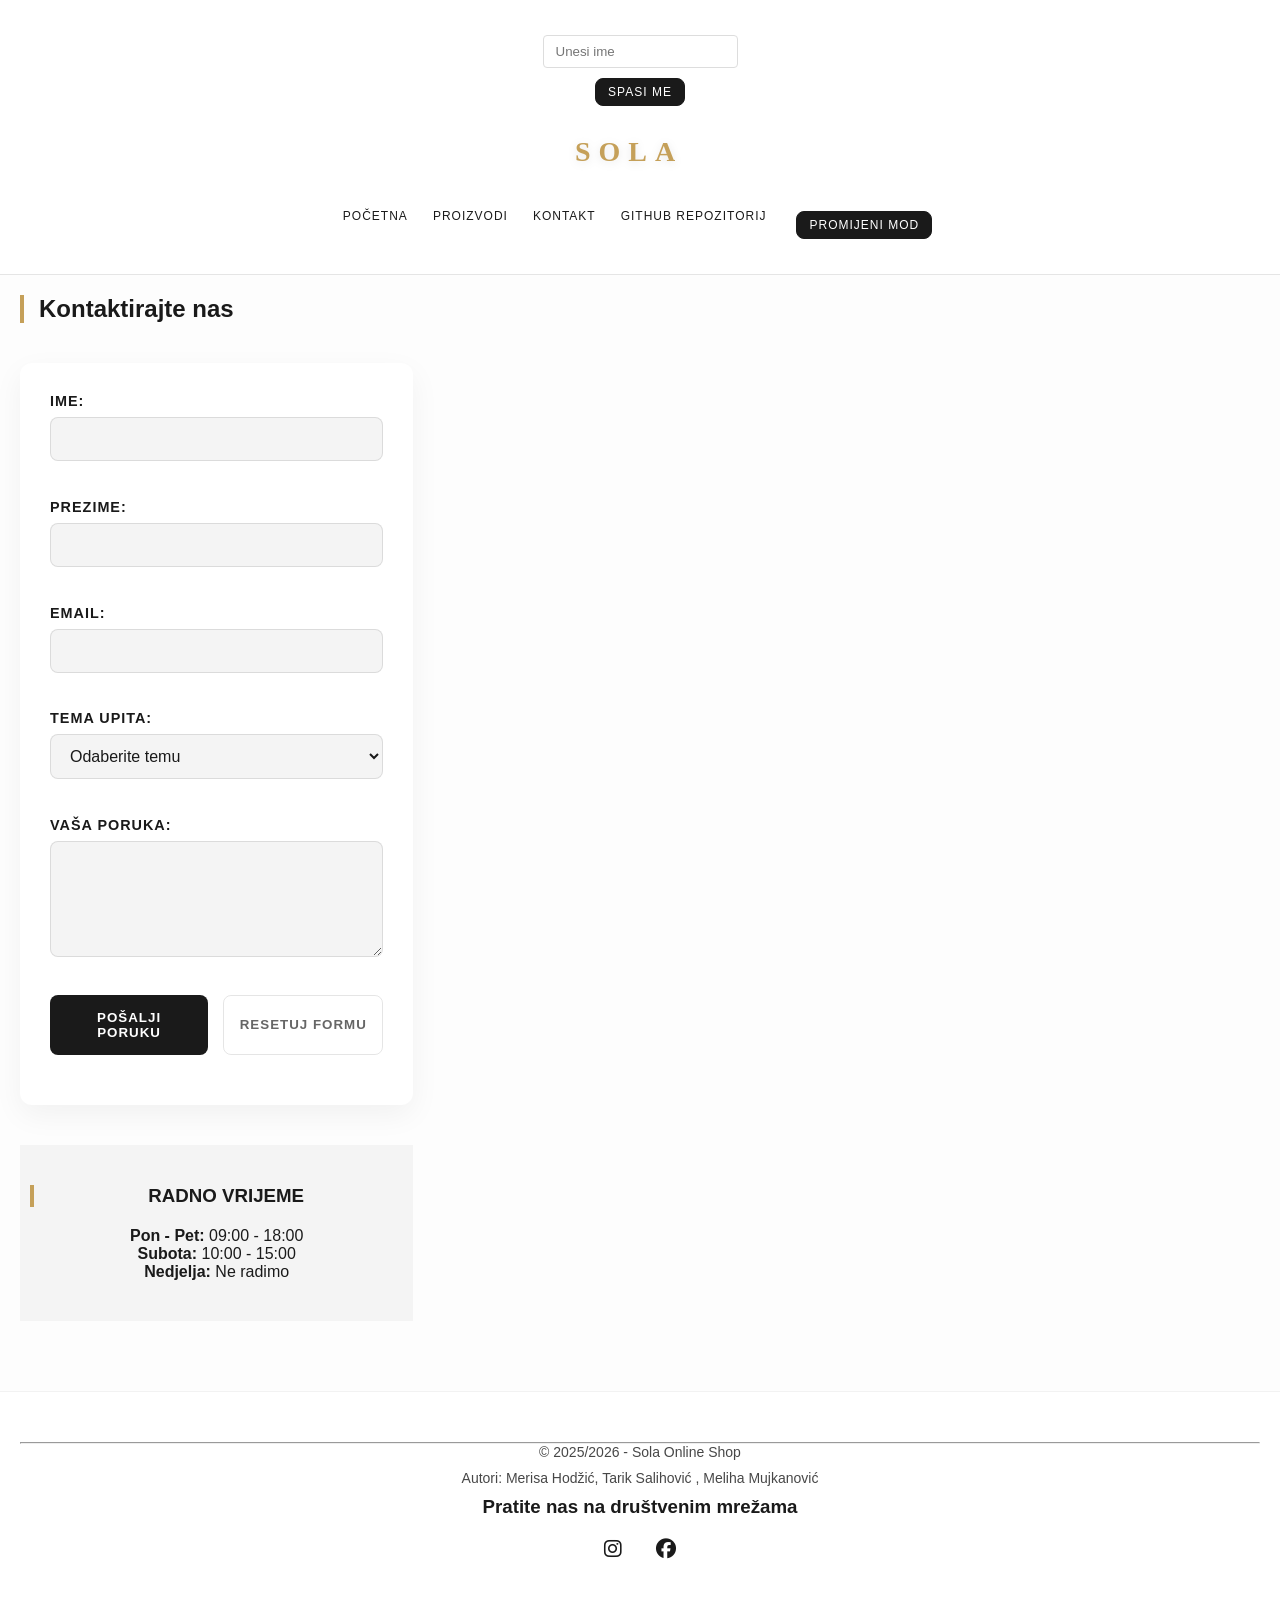
==== kontakt.html @ 4dc3c3a5 "ispravljeni semanticki elementi" ====
<!DOCTYPE html>
<html lang="bs">
<head>
<meta charset="UTF-8">
<meta name="viewport" 
content="width=device-width, 
initial-scale=1.0">
<meta name="color-scheme" content ="light dark">
<title> Sola Online Shop</title>
<link rel="stylesheet" href="css/tptpstil.css">
<script src="js/tptpskripte.js" defer></script>
<link rel="manifest" href="manifest.json">
<meta name="theme-color"
content="#ffffff">
<link rel="stylesheet" href="https://cdnjs.cloudflare.com/ajax/libs/font-awesome/6.4.2/css/all.min.css">
<!-- Link za Font Awesome ikonice dodano uz pomoć AI-a-->
</head>
<body>
 <header>
<input type="text" id="korisnickoIme" placeholder="Unesi ime">
<button id="spasiDugme">Spasi me</button> <!-- uz pomoć Gemini AI-a dodano je polje za unos imena za localStorage-->
        <!-- ove dijelove koda za svg logo sam napisala uz pomoć Gemini AI-->
<svg class="logo" width="150" height="50" 
 viewBox="0 0 150 50" xmlns="http://www.w3.org/2000/svg">
 <text x="10" y="35" font-family="'Segoe UI', Roboto, Arial, sans-serif" font-size="28" font-weight="300" 
 letter-spacing="3" fill="black">
            SOLA
 </text>
</svg> 
 <nav>
    <ul>
                <li><a href="index.html">Početna</a></li>
                <li><a href="sadrzaj.html">Proizvodi</a></li>
                <li><a href="kontakt.html">Kontakt</a></li>
                <li><a href="https://github.com/melihamujkanovic/Grupa47-TPTP-2026.git" target="_blank">GitHub Repozitorij</a></li>
                <li style="list-style : none;"><button id="dark-mode-toggle"> Promijeni mod</button>
            </li>
            </ul>
            </nav>
            </header>
            <div class="content-wrapper">
            <main>
                <section>
                <article>
    <h2>Kontaktirajte nas</h2>
    <form id="kontaktForma" novalidate>
        <div>
            <label for="ime">Ime:</label>
            <input type="text" id="ime" name="user_ime">
            <span id="imeGreska" class="error-msg"></span>
        </div>
        <div>
            <label for="prezime">Prezime:</label> <!--povezuje tekstualni opis sa poljem za unos-->
            <input type="text" id="prezime" name="user_prezime"> <!--glavno polje gdje korisnik prima
            podatke za ime ili email adresu-->
            <span id="prezimeGreska" class="error-msg"></span> <!--prazno polje koje služi za
            prikazivanje poruka o grešci (npr."Molimo unesite ime ") ako korisnik pogrešno 
            popuni formu-->
        </div>
          <div>
            <label for="email">Email:</label> 
            <input type="email" id="email" name="user_email">
            <span id="emailGreska" class="error-msg"></span>
          </div>
        <div>
            <label for="tema">Tema upita:</label>
            <select id="tema" name="user_tema">  <!--otvara padajući meni u kojem korisnik bira
                jednu od ponuđenih stavki-->
                <option value="">Odaberite temu </option> <!-- dediniše pojedinačne stavke
                u meniju ; value je ono što program vidi ,a tekst između tagova 
                ono što korisnik bira -->
                <option value="kupovina">Pomoć pri kupovini</option>
                <option value="dostava">Pitanje o dostavi</option>
                <option value="reklamacija">Reklamacija</option>
            </select>
            <span id="temaGreska" class="error-msg"></span>
        </div>
        <div>
            <label for="poruka">Vaša poruka:</label>
            <textarea id="poruka" name="user_poruka" rows="5"></textarea> <!--veliko polje
            za unos teksta u više redova (ovdje je fiksirano na 5 redova visine)
            gdje korisnik piše sadržaj upita-->
            <span id="porukaGreska" class="error-msg"></span>
        </div>
        <div class="form-buttons">
            <button type="submit">Pošalji poruku</button> <!--glavno dugme koje
            kada se klikne ,šalje sve podatke iz forme na obradu-->
            <button type="reset" id="resetBtn">Resetuj formu</button> <!--korisno dugme
            koje jednim klikom briše sve što je korisnik upisao i vraća formu na početno
            stanje--> 
        </div>
    </form>
    <div id="uspjehOkvir" style="display:none;"></div> <!--skriveni kontejner 
    (display:none) koji služi da se pojavi i prikaže poruku poput "uspješno ste poslali
    poruku !" nakon što forma prođe provjeru-->

</article>
<aside class="radno-vrijeme">
    <h3>RADNO VRIJEME</h3>
    <p>
        <strong>Pon - Pet:</strong> 09:00 - 18:00 <br>
        <strong>Subota:</strong> 10:00 - 15:00 <br>
        <strong>Nedjelja:</strong> Ne radimo
    </p>
</aside>
</section>
</main>
<footer>  
    <hr> <!--tag koji je samostalan ne mora se zatvrati
    služi kao vizuelni razdjeljnik između dva dijela sadržaja 
     npr: da odvoji glavni sadržaj od footera-->
    <p>&copy; 2025/2026 - Sola Online Shop</p>
    <p>Autori: Merisa Hodžić, Tarik Salihović , Meliha Mujkanović</p>
    <h3> Pratite nas na društvenim mrežama</h3>
    <div class="social-links">
        <a href="https://www.instagram.com/online_shop_nela?igsh=cDI1eHdnaG01N2gy" target="_blank"><i class="fab fa-instagram"></i></a>
        <a href="https://www.facebook.com/share/14hpEQm7eZp/" target="_blank"><i class="fab fa-facebook"></i></a>
    <!--Napomena:Linkovi na društvene mreže su usmjereni na instagram i facebook
    stranice poznatog online shopa kako bi se validirala ispravnost navigacije-->
    </div>
</footer>
</div>
</body>
</html>
---- css/tptpstil.css ----
/* 1. CSS VARIJABLE */
:root {
    --primarna: #1a1a1a;
    --akcent: #c5a059;
    --pozadina: #fdfdfd;
    --bijela: #ffffff;
    --siva: #f4f4f4;
    --tekst-muted: #666;
    --font-glavni: 'Segoe UI', Roboto, Arial, sans-serif;
    --tranzicija: all 0.3s cubic-bezier(0.4, 0, 0.2, 1);
}

/* Dark Mode varijable */
body.dark-mode {
    --primarna: #f4f4f4;
    --pozadina: #121212;
    --bijela: #1e1e1e;
    --siva: #252525;
    --tekst-muted: #bbb;
}

#dark-mode-toggle {
    border-radius: 20px; 
    padding: 8px 15px;
}

/* Osnovni reset */
* {
    margin: 0;
    padding: 0;
    box-sizing: border-box;
}

body {
    font-family: var(--font-glavni);
    background-color: var(--pozadina);
    color: var(--primarna);
    display: flex;
    flex-direction: column;
    min-height: 100vh;
    transition: background-color 0.3s;
}

/* 2. HEADER */
header {
    background: var(--bijela);
    padding: 30px 5%; 
    display: flex;
    flex-direction: column;
    align-items: center; /* Centriranje po horizontali */
    justify-content: center; /* Centriranje po vertikali */
    border-bottom: 1px solid rgba(0,0,0,0.1);
    width: 100%;
    z-index: 1000;
    text-align: center; 
}

#korisnickoIme {
    padding: 8px 12px;
    border: 1px solid #ddd;
    border-radius: 4px;
    margin-bottom: 10px;
    background: var(--bijela);
    color: var(--primarna);
    display: inline-block;
    vertical-align: middle;
    margin: 5px;
}

#spasiDugme, #dark-mode-toggle {
    padding: 6px 12px;
    margin: 5px;
    cursor: pointer;
    background: var(--primarna);
    color: var(--bijela);
    border: 1px solid var(--primarna);
    font-size: 12px;
    text-transform: uppercase;
    letter-spacing: 1px;
    transition: var(--tranzicija);
    display: inline-block;
    vertical-align: middle;
}

#spasiDugme:hover, #dark-mode-toggle:hover {
    background: var(--akcent);
    border-color: var(--akcent);
}

header nav ul {
    display: flex;
    list-style: none;
    gap: 25px;
    margin-top: 15px;
}

header nav ul li a {
    text-decoration: none;
    color: var(--primarna);
    font-weight: 500;
    text-transform: uppercase;
    font-size: 12px;
    letter-spacing: 1px;
    transition: var(--tranzicija);
}

header nav ul li a:hover { color: var(--akcent); }

/* SVG Logo */
/* 1. STIL ZA LOGO KONTEJNER */
.logo {
    cursor: pointer;
    overflow: visible;
    transition: transform 0.4s cubic-bezier(0.175, 0.885, 0.32, 1.275);
    filter: drop-shadow(0 2px 4px rgba(0,0,0,0.1));
    display: block;
    margin: 15px auto; /* Auto margine centriraju logo u potpunosti */
}

/* 2. EFEKAT NA TEKST UNUTAR LOGOTIPA */
.logo text {
    text-transform: uppercase;
    font-family: 'Playfair Display', serif; /* Elegantni font za modu */
    font-weight: 700;
    letter-spacing: 8px;
    fill: #c5a059; 
    background: linear-gradient(to right, #bf953f, #fcf6ba, #b38728, #fbf5b7, #aa771c);
    -webkit-background-clip: text;
    background-clip: text;
    transition: all 0.3s ease;
}

/* 3. DINAMIKA NA HOVER (Kada pređeš mišem) */
.logo:hover {
    transform: scale(1.1) rotate(-1deg); /* Blaga rotacija i povećanje */
}

.logo:hover text {
    /* Efekat sjaja koji se širi */
    fill: #1a1a1a; /* Promjena osnovne boje u kontrastnu */
    filter: drop-shadow(0 0 8px rgba(197, 160, 89, 0.8));
    letter-spacing: 12px; /* Slova se "šire" na hover */
}

/* 4. ANIMACIJA "SJAJA" (Shine efekt) */
@keyframes shine {
    from {
        filter: brightness(1);
    }
    50% {
        filter: brightness(1.5) drop-shadow(0 0 12px #c5a059);
    }
    to {
        filter: brightness(1);
    }
}

.logo {
    animation: shine 3s infinite ease-in-out; /* Logo stalno lagano bljeska */
}

/* 5. PRILAGOĐAVANJE ZA DARK MODE */
body.dark-mode .logo text {
    fill: #f9e076; 
    filter: drop-shadow(0 0 5px rgba(249, 224, 118, 0.5));
}

/* --- STRUKTURA --- */
.content-wrapper {
    display: flex;
    flex-wrap: wrap;
    flex-direction: column align;
    max-width: 100%;
    margin: 0 auto;
    width: 100%;
    overflow-x: hidden;
}

/* 3. SIDEBAR (Lijeva strana) */
.content-wrapper > nav {
    width: 280px;
    padding: 40px 30px;
    background: var(--bijela);
    border-right: 1px solid rgba(0,0,0,0.05);
    position: sticky;
    top: 0;
    height: 100vh;
    overflow-y: auto;
}

.content-wrapper > nav h2 {
    font-size: 1.1rem;
    margin-bottom: 25px;
    text-transform: uppercase;
    letter-spacing: 1px;
}

.content-wrapper nav ul {
    list-style: none;
    padding-left: 0;
}

.content-wrapper nav ul ul {
    margin-left: 15px; 
}

.content-wrapper > nav h3 {
    font-size: 0.9rem;
    margin-top: 20px;
    margin-bottom: 10px;
    color: var(--akcent);
    text-transform: uppercase;
}

/* 4. FILTER DUGMAD */
.filter-btn {
    padding: 8px 0;
    background: transparent;
    color: var(--primarna);
    border: none;
    border-bottom: 1px solid transparent;
    cursor: pointer;
    font-weight: 400;
    text-transform: none;
    font-size: 14px;
    text-align: left;
    width: auto;
    transition: var(--tranzicija);
}

.filter-btn:hover {
    color: var(--akcent);
    padding-left: 5px;
    border-bottom: 1px solid var(--akcent);
}

/* 5. MAIN - GRID PROIZVODA */
main {
    flex: 1;
    display: grid;
    gap: 30px;
    padding: 20px;
    animation: stranicaFadeIn 0.8s ease-out;
    min-width: 0;
}

main > p, main > span, main > div:first-child { 
    grid-column: 1 / -1; 
    margin-bottom: 10px;
    font-weight: bold;
    color: var(--akcent);
    text-align: right; 
    padding-right: 10px;
}

.product-card {
    background: var(--bijela);
    border: 1px solid rgba(0,0,0,0.05);
    padding: 20px;
    text-align: center;
    transition: var(--tranzicija);
    display: flex;
    flex-direction: column;
    justify-content: space-between;
}

.product-card:hover {
    transform: translateY(-8px);
    box-shadow: 0 15px 35px rgba(197, 160, 89, 0.2); 
    border-color: var(--akcent);
}

.product-card img {
    width: 100%;
    height: 300px; 
    object-fit: contain; 
    background-color: var(--siva); 
    margin-bottom: 15px;
    border-radius: 4px; 
}

.product-card h3 {
    font-size: 1rem;
    margin-bottom: 10px;
    min-height: 2.4em; 
}

.product-card p {
    font-size: 0.9rem;
    color: var(--tekst-muted);
    margin-bottom: 20px;
    line-height: 1.4;
}

.detalji-btn {
    padding: 12px;
    background: var(--primarna);
    color: var(--bijela);
    border: 1px solid var(--primarna);
    cursor: pointer;
    font-size: 11px;
    font-weight: 600;
    text-transform: uppercase;
    transition: var(--tranzicija);
}

.detalji-btn:hover {
    background: var(--akcent);
    border-color: var(--akcent);
}

/* 6. ASIDE (Lokacija) */
aside {
    width: 100%;
    background: var(--siva);
    text-align: center;
    clear: both;
    padding: 40px 10px;
    box-sizing: border-box;
}

aside h3 { margin-bottom: 15px; text-transform: uppercase; }

aside iframe {
    width: 100%;
    max-width: 1000px;
    height: 400px;
    border: 0;
    filter: grayscale(0.5); 
    transition: 0.3s;
    margin-top: 30px;
}

aside iframe:hover { filter: grayscale(0); }

/* 7. FOOTER */
footer {
    width: 100%;
    padding: 50px 20px;
    background: var(--bijela);
    border-top: 1px solid rgba(0,0,0,0.05);
    text-align: center;
}

footer p { font-size: 14px; margin-bottom: 10px; opacity: 0.8; }

.social-links { margin-top: 20px; }

.social-links a {
    font-size: 20px;
    color: var(--primarna);
    margin: 0 15px;
    transition: var(--tranzicija);
}

.social-links a:hover { color: var(--akcent); }

/* 8. RESPONSIVE */
@media (min-width: 1201px) { main { grid-template-columns: repeat(3, 1fr); } }

@media (max-width: 1200px) and (min-width: 769px) {
    main { grid-template-columns: repeat(2, 1fr); }
    .content-wrapper > nav { width: 240px; }
}

@media (max-width: 768px) {
    .content-wrapper > nav {
        width: 100%; 
        height: auto;
        position: relative; 
        border-right: none;
        border-bottom: 1px solid rgba(0,0,0,0.1);
    }
    main {
        grid-template-columns: 1fr;
        padding: 20px;
    }
    header nav ul { gap: 10px; }
}

@keyframes stranicaFadeIn {
    from { opacity: 0; transform: translateY(10px); }
    to { opacity: 1; transform: translateY(0); }
}

/* Sva dugmad sa zaobljenim ivicama */
button, 
.filter-btn, 
.detalji-btn, 
#spasiDugme, 
#dark-mode-toggle {
    border-radius: 8px; 
    overflow: hidden;  
}

/* --- STIL ZA DRUGU STRANICU (TABELA, GALERIJA, IMAGE MAP) --- */

/* Stilovi za tabelu */
table {
    width: 100%;
    border-collapse: collapse;
    margin: 20px 0;
    background: var(--bijela);
    border-radius: 8px;
    overflow: hidden;
    box-shadow: 0 4px 6px rgba(0,0,0,0.05);
}

table th, table td {
    padding: 15px;
    text-align: left;
    border-bottom: 1px solid var(--siva);
}

table th {
    background-color: var(--primarna);
    color: var(--bijela);
    text-transform: uppercase;
    font-size: 0.8rem;
    letter-spacing: 1px;
}

table tr:hover {
    background-color: rgba(197, 160, 89, 0.1); 
}

/* Galerija Grid (za slike modela) */
.galery-grid {
    display: grid;
    grid-template-columns: repeat(3, 1fr);
    gap: 20px;
    margin-top: 20px;
}

.galery-item {
    background: var(--bijela);
    padding: 10px;
    border-radius: 8px;
    border: 1px solid rgba(0,0,0,0.05);
    transition: var(--tranzicija);
    text-align: center;
}

.galery-item:hover {
    transform: scale(1.03);
    box-shadow: 0 10px 20px rgba(0,0,0,0.1);
}

.galery-item img {
    width: 100%;
    height: auto;
    display: block;
    border-radius: 4px;
    object-fit: cover;
}

/* Image Map Sekcija */
.image-map-container {
    text-align: center;
    margin: 40px 0;
    padding: 20px;
    background: var(--bijela);
    border-radius: 12px;
}

.image-map-container img {
    max-width: 100%;
    height: auto;
    border-radius: 8px;
    box-shadow: 0 5px 15px rgba(0,0,0,0.1);
}

/* Link "Nazad na vrh" */
.vrh-kontejner {
    text-align: center;
    margin: 30px 0;
}

.vrh-link {
    text-decoration: none;
    color: var(--primarna);
    font-weight: 600;
    font-size: 0.9rem;
    border-bottom: 2px solid var(--akcent);
    padding-bottom: 5px;
    transition: var(--tranzicija);
}

.vrh-link:hover {
    color: var(--akcent);
    letter-spacing: 1px;
}

/* Ispravka za Dark Mode u tabelama */
body.dark-mode table {
    background: var(--bijela); 
    color: var(--primarna);
}

body.dark-mode table th {
    background-color: var(--siva);
    color: var(--akcent);
}

/* Prilagođavanje sekcija unutar Main-a na drugoj stranici */
section {
    margin-bottom: 50px;
}

section h2, section h3 {
    margin-bottom: 20px;
    color: var(--primarna);
    border-left: 4px solid var(--akcent);
    padding-left: 15px;
}

/* --- STIL ZA KONTAKT FORMU --- */

#kontaktForma {
    max-width: 800px; 
    margin: 40px auto;
    background: var(--bijela);
    padding: 30px;
    border-radius: 12px;
    box-shadow: 0 10px 30px rgba(0,0,0,0.05);
}

#kontaktForma div {
    margin-bottom: 20px;
    display: flex;
    flex-direction: column;
}

#kontaktForma label {
    margin-bottom: 8px;
    font-weight: 600;
    font-size: 0.9rem;
    color: var(--primarna);
    text-transform: uppercase;
    letter-spacing: 1px;
}

#kontaktForma input, 
#kontaktForma select, 
#kontaktForma textarea {
    padding: 12px 15px;
    border: 1px solid rgba(0,0,0,0.1);
    border-radius: 8px;
    background-color: var(--siva);
    color: var(--primarna);
    font-family: var(--font-glavni);
    font-size: 1rem;
    transition: var(--tranzicija);
}

#kontaktForma input:focus, 
#kontaktForma select:focus, 
#kontaktForma textarea:focus {
    outline: none;
    border-color: var(--akcent);
    background-color: var(--bijela);
    box-shadow: 0 0 0 4px rgba(197, 160, 89, 0.1);
}

/* Stil za poruke o greškama */
.error-msg {
    color: #e74c3c;
    font-size: 0.8rem;
    margin-top: 5px;
    min-height: 1em;
}

/* Dugmad u formi */
.form-buttons {
    flex-direction: row !important; 
    gap: 15px;
    margin-top: 20px;
}

#kontaktForma button {
    flex: 1;
    padding: 15px;
    font-weight: 600;
    text-transform: uppercase;
    letter-spacing: 1px;
    cursor: pointer;
    transition: var(--tranzicija);
    border: none;
}

#kontaktForma button[type="submit"] {
    background: var(--primarna);
    color: var(--bijela);
}

#kontaktForma button[type="submit"]:hover {
    background: var(--akcent);
}

#kontaktForma button[type="reset"] {
    background: transparent;
    border: 1px solid rgba(0,0,0,0.1);
    color: var(--tekst-muted);
}

#kontaktForma button[type="reset"]:hover {
    background: #f8d7da;
    color: #721c24;
    border-color: #f5c6cb;
}

/* Okvir za uspješno slanje */
#uspjehOkvir {
    max-width: 800px;
    margin: 20px auto;
    padding: 20px;
    border-radius: 8px;
    background-color: #d4edda;
    color: #155724;
    border: 1px solid #c3e6cb;
    text-align: center;
    font-weight: 600;
}

/* Dark mode prilagodba za formu */
body.dark-mode #kontaktForma {
    background: var(--bijela);
    border: 1px solid rgba(255,255,255,0.1);
}

body.dark-mode #kontaktForma input, 
body.dark-mode #kontaktForma select, 
body.dark-mode #kontaktForma textarea {
    background-color: #2a2a2a;
    border-color: #333;
}
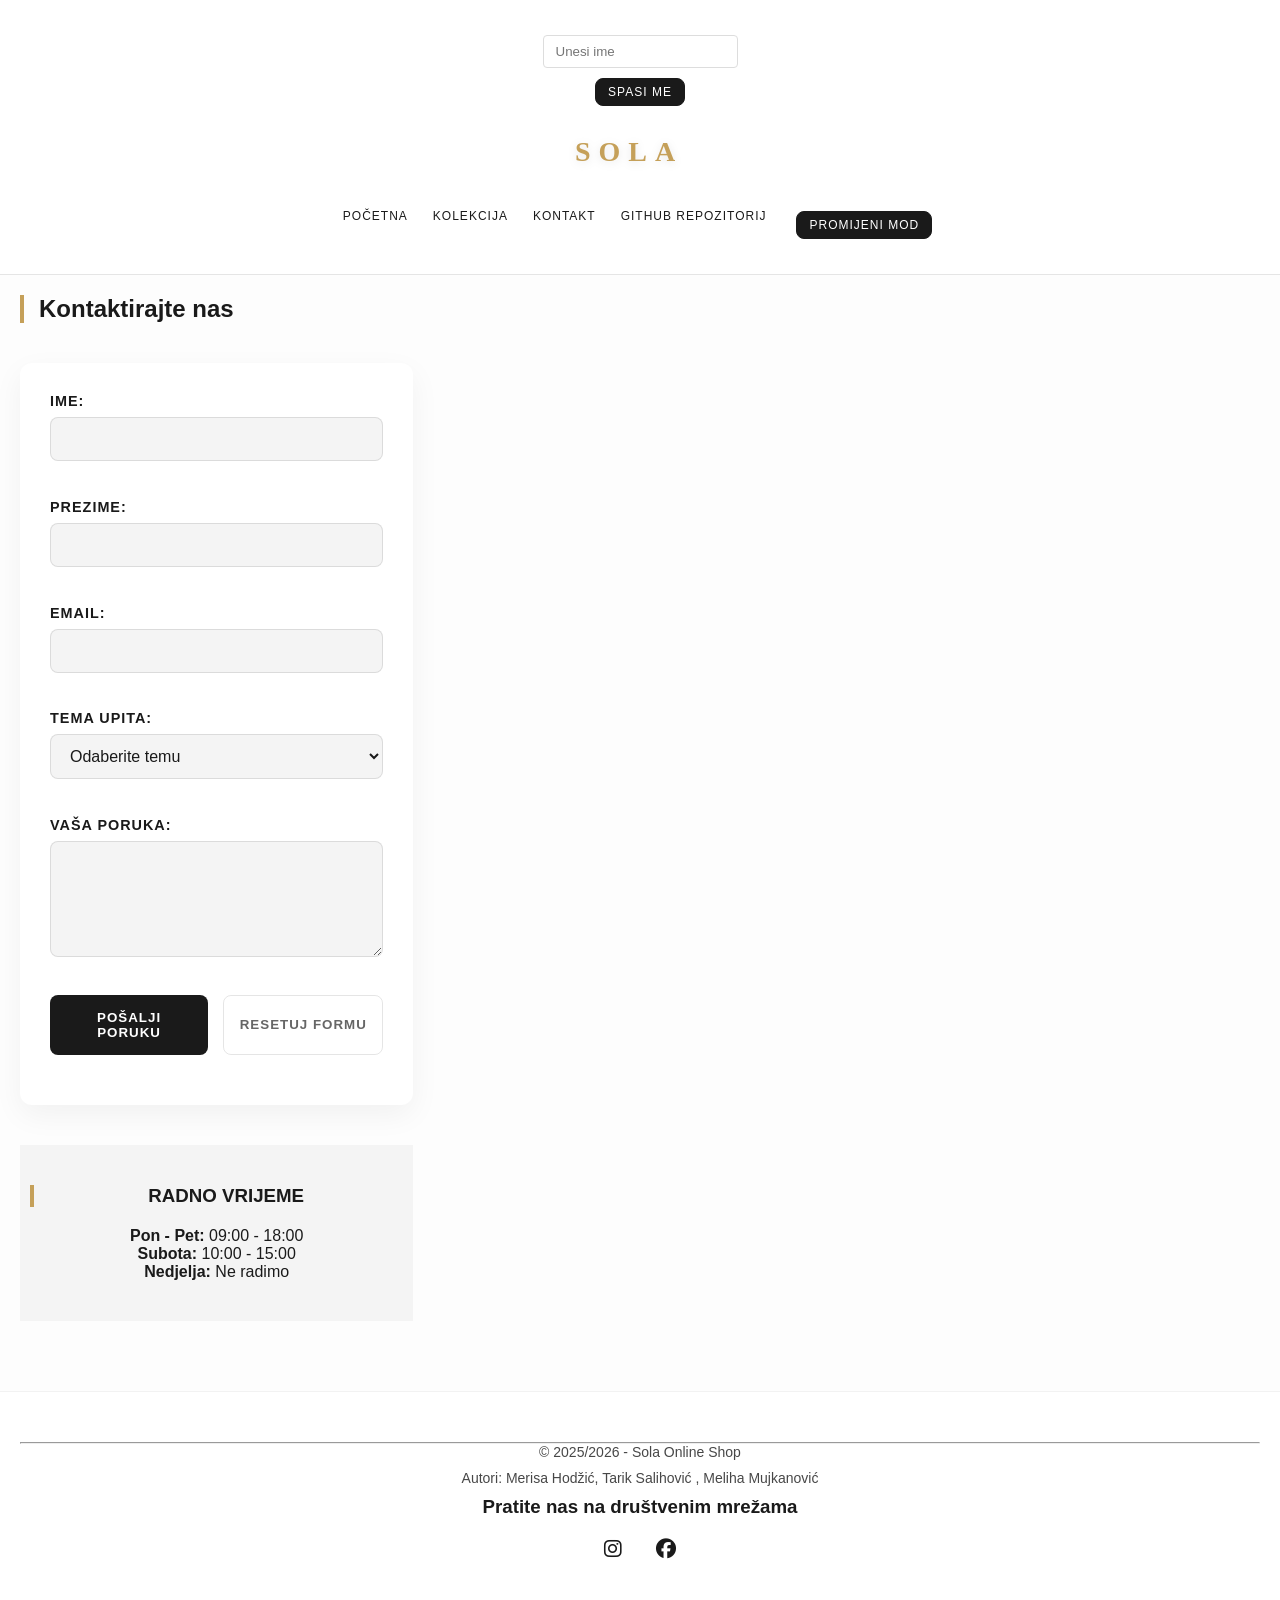
==== commit bfff6356: "ispravljeni semanticki elementi na stranicama" ====
--- a/kontakt.html
+++ b/kontakt.html
@@ -30,7 +30,7 @@
  <nav>
     <ul>
                 <li><a href="index.html">Početna</a></li>
-                <li><a href="sadrzaj.html">Proizvodi</a></li>
+                <li><a href="sadrzaj.html">Kolekcija</a></li>
                 <li><a href="kontakt.html">Kontakt</a></li>
                 <li><a href="https://github.com/melihamujkanovic/Grupa47-TPTP-2026.git" target="_blank">GitHub Repozitorij</a></li>
                 <li style="list-style : none;"><button id="dark-mode-toggle"> Promijeni mod</button>
@@ -40,8 +40,8 @@
             </header>
             <div class="content-wrapper">
             <main>
-                <section>
-                <article>
+                <section class="kontakt-sekcija">
+                <article class="form-container">
     <h2>Kontaktirajte nas</h2>
     <form id="kontaktForma" novalidate>
         <div>
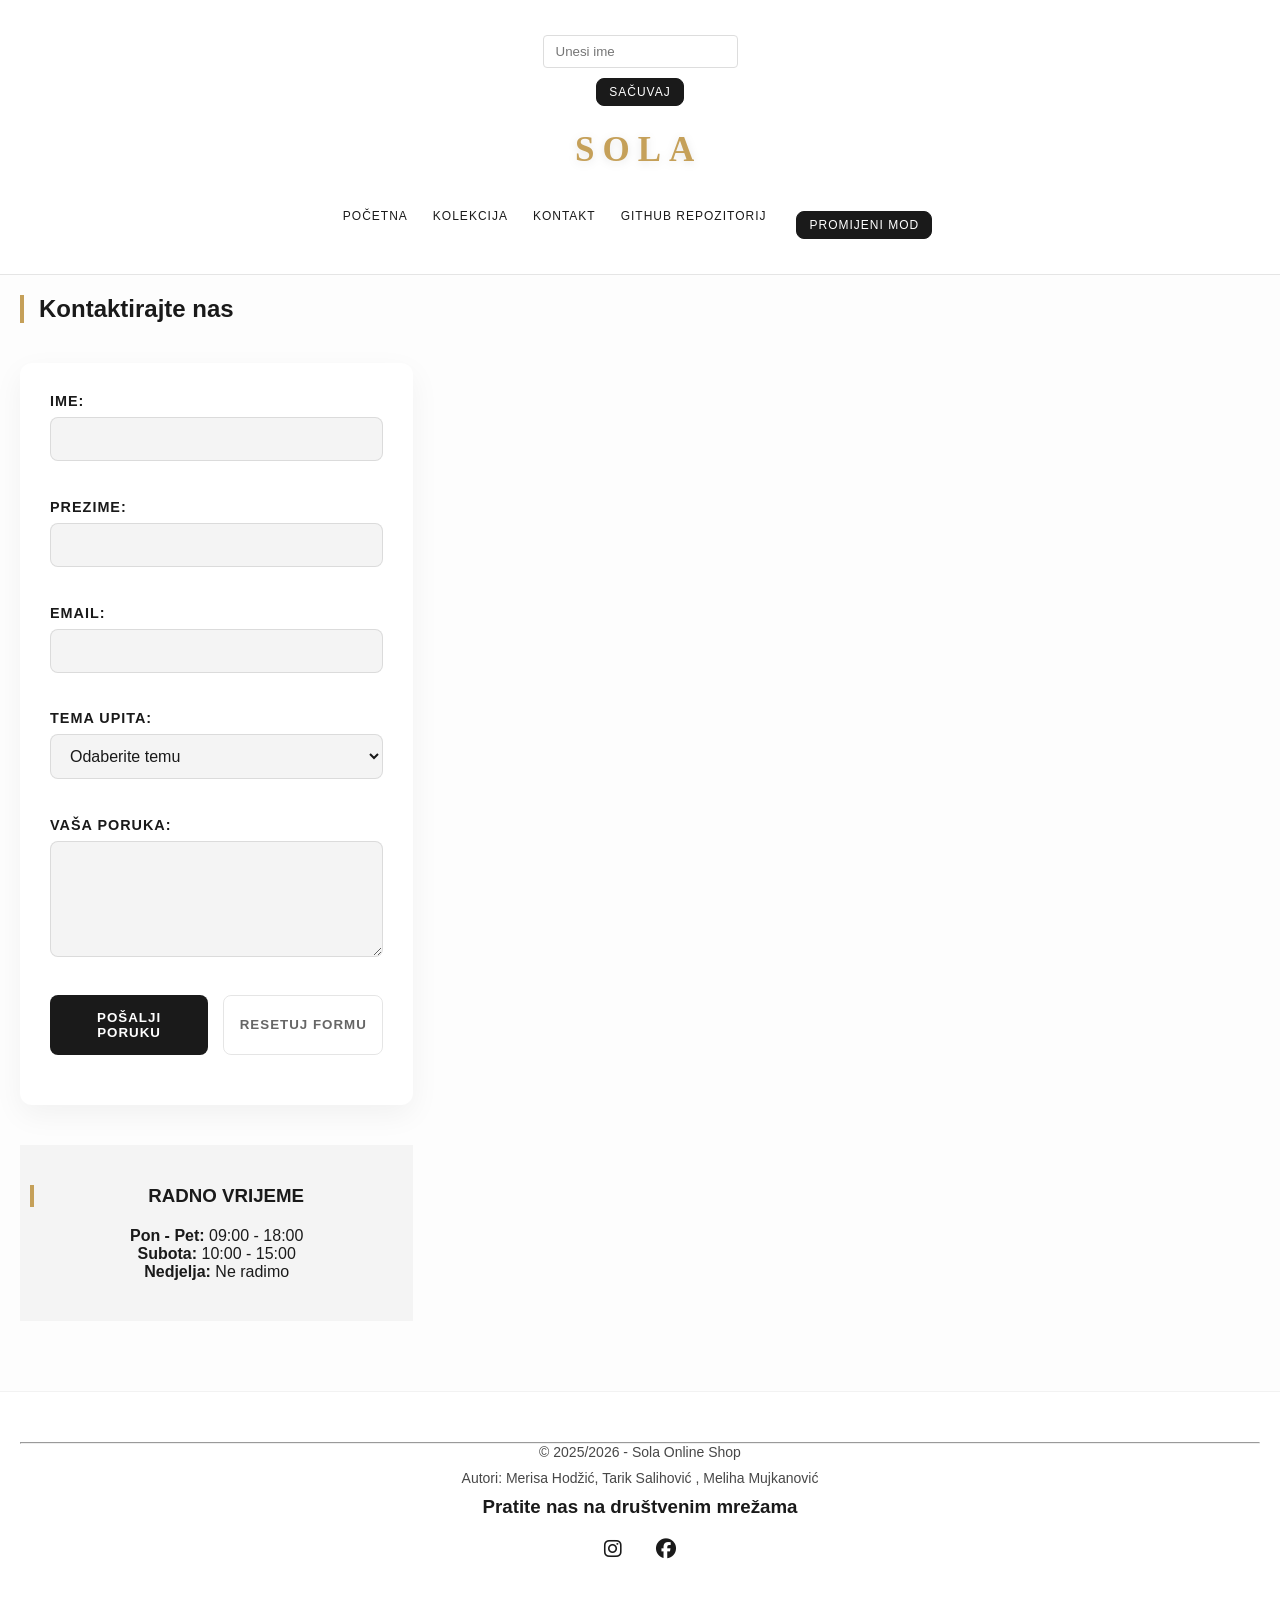
==== commit 0f7c55b4: "dodan aside meni za info o dostavi i roku isporuke" ====
--- a/kontakt.html
+++ b/kontakt.html
@@ -5,7 +5,7 @@
 <meta name="viewport" 
 content="width=device-width, 
 initial-scale=1.0">
-<meta name="color-scheme" content ="light dark">
+<meta name="color-scheme" content="light dark">
 <title> Sola Online Shop</title>
 <link rel="stylesheet" href="css/tptpstil.css">
 <script src="js/tptpskripte.js" defer></script>
@@ -18,11 +18,11 @@
 <body>
  <header>
 <input type="text" id="korisnickoIme" placeholder="Unesi ime">
-<button id="spasiDugme">Spasi me</button> <!-- uz pomoć Gemini AI-a dodano je polje za unos imena za localStorage-->
+<button id="spasiDugme">Sačuvaj</button> <!-- uz pomoć Gemini AI-a dodano je polje za unos imena za localStorage-->
         <!-- ove dijelove koda za svg logo sam napisala uz pomoć Gemini AI-->
 <svg class="logo" width="150" height="50" 
  viewBox="0 0 150 50" xmlns="http://www.w3.org/2000/svg">
- <text x="10" y="35" font-family="'Segoe UI', Roboto, Arial, sans-serif" font-size="28" font-weight="300" 
+ <text x="10" y="35" font-family="'Segoe UI', Roboto, Arial, sans-serif" font-size="35" font-weight="300" 
  letter-spacing="3" fill="black">
             SOLA
  </text>
@@ -33,8 +33,7 @@
                 <li><a href="sadrzaj.html">Kolekcija</a></li>
                 <li><a href="kontakt.html">Kontakt</a></li>
                 <li><a href="https://github.com/melihamujkanovic/Grupa47-TPTP-2026.git" target="_blank">GitHub Repozitorij</a></li>
-                <li style="list-style : none;"><button id="dark-mode-toggle"> Promijeni mod</button>
-            </li>
+                <li><button id="dark-mode-toggle"> Promijeni mod</button></li>
             </ul>
             </nav>
             </header>
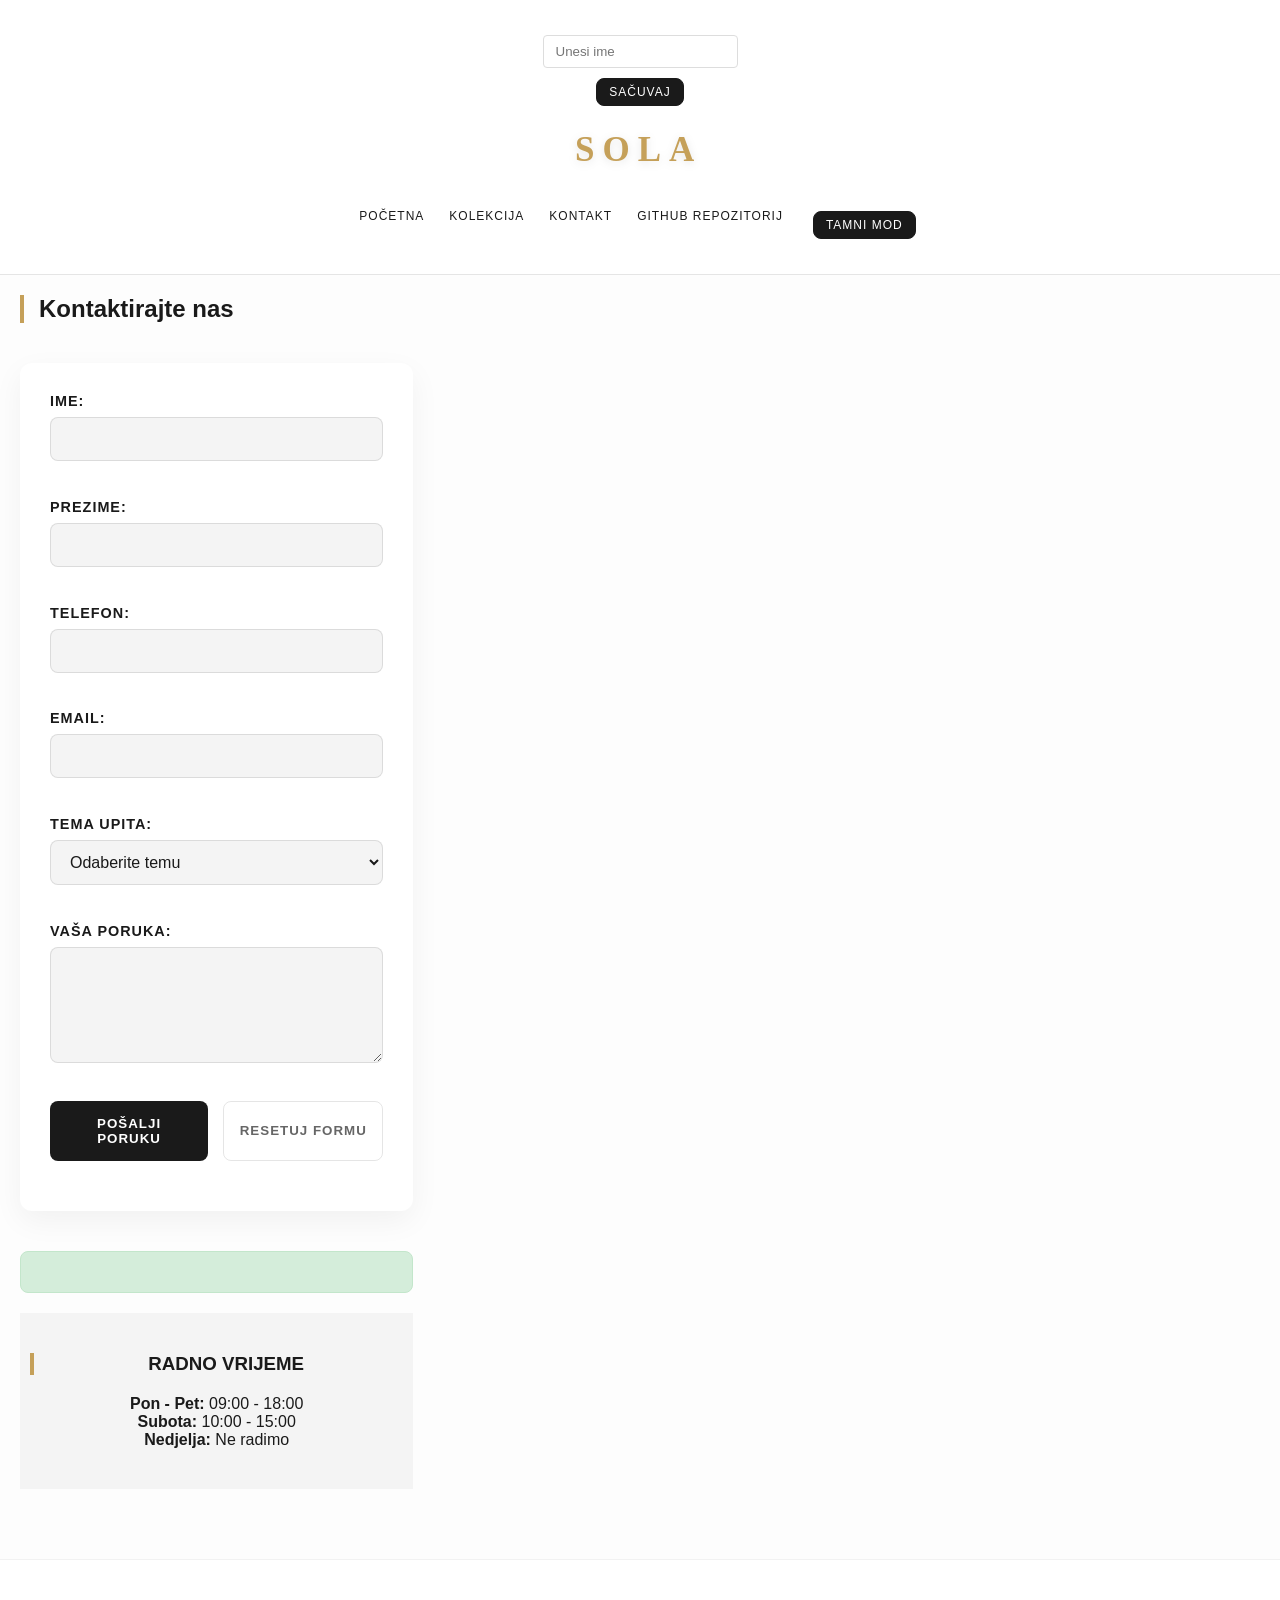
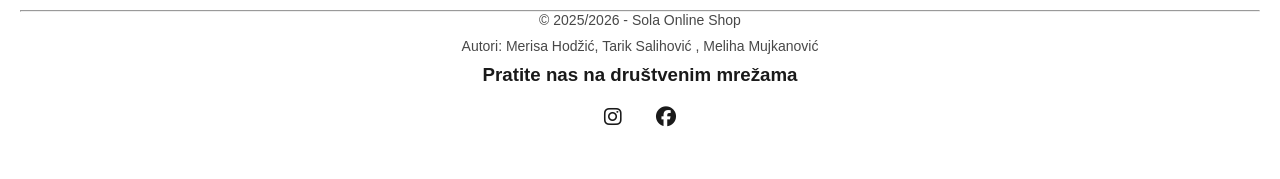
==== commit 60bf04ad: "promijenjeni opisi artikala,dodano polje za telefon na kontakt formu" ====
--- a/kontakt.html
+++ b/kontakt.html
@@ -23,7 +23,7 @@
 <svg class="logo" width="150" height="50" 
  viewBox="0 0 150 50" xmlns="http://www.w3.org/2000/svg">
  <text x="10" y="35" font-family="'Segoe UI', Roboto, Arial, sans-serif" font-size="35" font-weight="300" 
- letter-spacing="3" fill="black">
+ letter-spacing="3" fill="gold">
             SOLA
  </text>
 </svg> 
@@ -39,8 +39,10 @@
             </header>
             <div class="content-wrapper">
             <main>
-                <section class="kontakt-sekcija">
-                <article class="form-container">
+     <section class="kontakt-sekcija">
+          <!--služi da grupise cijeli kontakt dio stranice u jednu cjelinu.-->
+     <article class="form-container"> <!--služi da izoluje kontakt formu kao samostalnu i nezavisnu kutiju
+        unutar te sekcije.-->
     <h2>Kontaktirajte nas</h2>
     <form id="kontaktForma" novalidate>
         <div>
@@ -49,25 +51,32 @@
             <span id="imeGreska" class="error-msg"></span>
         </div>
         <div>
-            <label for="prezime">Prezime:</label> <!--povezuje tekstualni opis sa poljem za unos-->
+            <label for="prezime">Prezime:</label> <!--povezuje tekstualni opis sa poljem za unos.-->
             <input type="text" id="prezime" name="user_prezime"> <!--glavno polje gdje korisnik prima
-            podatke za ime ili email adresu-->
+            podatke za ime ili email adresu.-->
             <span id="prezimeGreska" class="error-msg"></span> <!--prazno polje koje služi za
             prikazivanje poruka o grešci (npr."Molimo unesite ime ") ako korisnik pogrešno 
-            popuni formu-->
+            popuni formu.-->
         </div>
+
+        <div>
+        <label for="telefon">Telefon:</label>
+        <input type="text" id="telefon" name="telefon">
+        <span id="telefon-greska" class="error-msg"></span>
+        </div>
+
           <div>
             <label for="email">Email:</label> 
-            <input type="email" id="email" name="user_email">
+            <input type="text" id="email" name="user_email">
             <span id="emailGreska" class="error-msg"></span>
           </div>
         <div>
             <label for="tema">Tema upita:</label>
             <select id="tema" name="user_tema">  <!--otvara padajući meni u kojem korisnik bira
-                jednu od ponuđenih stavki-->
-                <option value="">Odaberite temu </option> <!-- dediniše pojedinačne stavke
+                jednu od ponuđenih stavki.-->
+                <option value="">Odaberite temu </option> <!-- definiše pojedinačne stavke
                 u meniju ; value je ono što program vidi ,a tekst između tagova 
-                ono što korisnik bira -->
+                ono što korisnik bira. -->
                 <option value="kupovina">Pomoć pri kupovini</option>
                 <option value="dostava">Pitanje o dostavi</option>
                 <option value="reklamacija">Reklamacija</option>
@@ -78,22 +87,21 @@
             <label for="poruka">Vaša poruka:</label>
             <textarea id="poruka" name="user_poruka" rows="5"></textarea> <!--veliko polje
             za unos teksta u više redova (ovdje je fiksirano na 5 redova visine)
-            gdje korisnik piše sadržaj upita-->
+            gdje korisnik piše sadržaj upita.-->
             <span id="porukaGreska" class="error-msg"></span>
         </div>
         <div class="form-buttons">
             <button type="submit">Pošalji poruku</button> <!--glavno dugme koje
-            kada se klikne ,šalje sve podatke iz forme na obradu-->
+            kada se klikne ,šalje sve podatke iz forme na obradu.-->
             <button type="reset" id="resetBtn">Resetuj formu</button> <!--korisno dugme
             koje jednim klikom briše sve što je korisnik upisao i vraća formu na početno
-            stanje--> 
+            stanje.--> 
         </div>
     </form>
-    <div id="uspjehOkvir" style="display:none;"></div> <!--skriveni kontejner 
-    (display:none) koji služi da se pojavi i prikaže poruku poput "uspješno ste poslali
-    poruku !" nakon što forma prođe provjeru-->
+    <div id="uspjehOkvir"></div>
 
 </article>
+
 <aside class="radno-vrijeme">
     <h3>RADNO VRIJEME</h3>
     <p>
